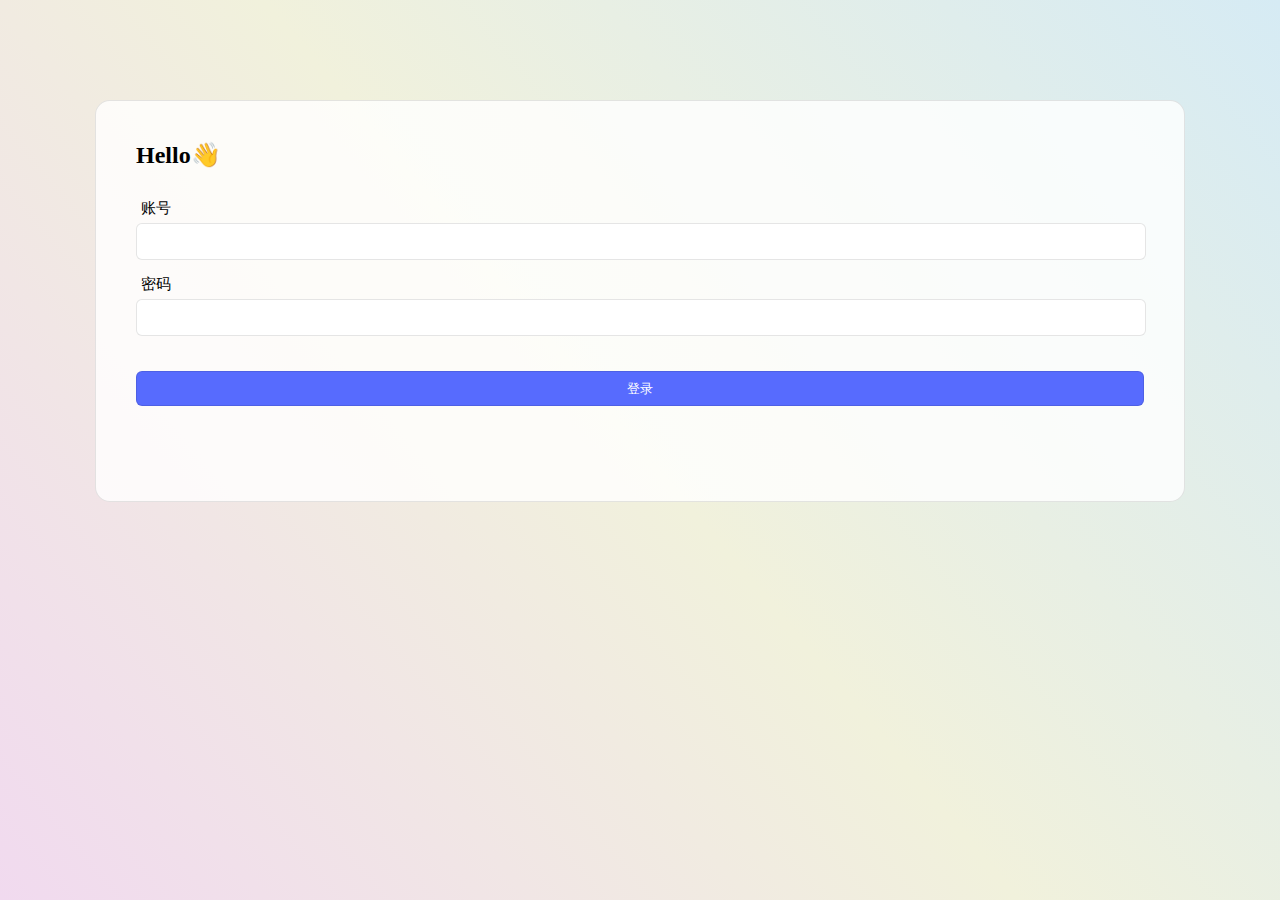
==== index.html @ 5f05f42d "Add files via upload" ====
<!DOCTYPE html>
<html lang="en">
<head>
	<meta charset="UTF-8">
	<meta name="viewport" content="width=device-width, initial-scale=1.0">
	<link rel="stylesheet" href="file/css/login.css">
	<title>登录</title>
</head>
<body>
	<div class="App">
		<div class="nav"></div>
		<div class="loginbg">
			<div class="login">
				<form action="">
					<p class="title">Hello👋</p>
					<p class="AccountTxt">账号</p>
					<input type="number" name="userName" id="name" value="">
					<p class="PasswordTxt">密码</p>
					<input type="password" name="password" id="password" value="">
					<input type="button" name="login" id="loginButt" value="登录">
					<p id="errorTxt"></p>
				</form>
			</div>
		</div>
	</div>
	<script src="file/js/jquery-3.7.0.js"></script>
	<script>

		
		let account;
		let password;
		$("#loginButt").click(function(){
			account = document.getElementById("name").value;
			password = document.getElementById("password").value;
			if(account == "" || password == ""){
				document.getElementById("errorTxt").innerHTML = "请输入账号或密码";
			}else{
				document.getElementById("errorTxt").innerHTML = "";
				data();
			}
		})
		
		function data(){
			$.get("file/data/data.json",{},function(data){
				for(let i=0; i < data.length; i++){
					let user = data[i];
					if(account == user.userAccount && password == user.userPassword){
						console.log("账号正确");
						document.getElementById("errorTxt").innerHTML = "";
						break;
					}else{
						document.getElementById("errorTxt").innerHTML = "账号或密码错误";
					}
				}
            });
		}
	</script>
</body>
</html>
---- file/css/login.css ----
*{
    padding: 0;
    margin: 0;
}

body{
    width: 100vw;
    height: 100vh;
    background: linear-gradient(50deg, #f1daef, #f1f1dc, #d6ebf4);
}

.nav{
    height: 100px;
}

.loginbg{
    width: 85%;
    height: 400px;
    margin: 0 auto;
    background-color: #ffffffce;
    border-radius: 15px;
    border: 1px solid rgba(0, 0, 0, 0.1);
}

.login{
    margin: 40px;
}

.login .title{
    font-size: 1.5em;
    font-weight: bold;
    margin-bottom: 30px;
}

.login .AccountTxt, .login .PasswordTxt{
    margin-left: 5px;
    font-size: 15px;
}

.login input{
    margin: 5px 0px 15px 0px;
    background-color: #fff;
    border-radius: 6px;
    border: 1px solid rgba(0, 0, 0, 0.1);
    outline: none;
    width: 100%;
    height: 35px;
    text-indent: 1em;
}

.login #loginButt{
    color: #fff;
    margin-top: 20px;
    text-indent: 0em;
    background-color: #576bfe;
    transition: all 0.1s;
}
.login #loginButt:active{
    background-color: #4254e1;
}

.login #errorTxt{
    margin-top: 10px;
    text-align: center;
    font-size: 13px;
    color: #ff4747;
}
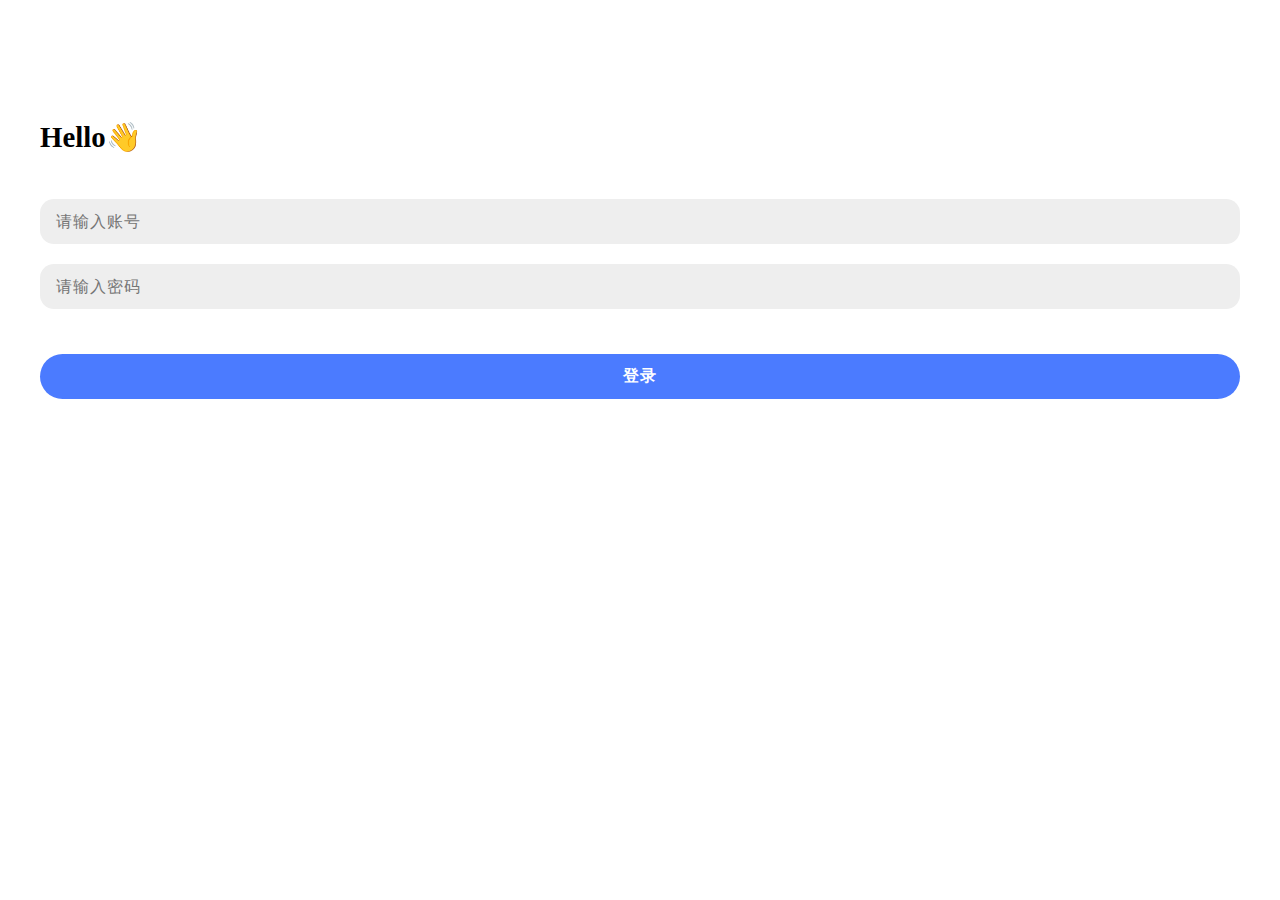
==== commit 6642e640: "Add files via upload" ====
--- a/index.html
+++ b/index.html
@@ -13,10 +13,8 @@
 			<div class="login">
 				<form action="">
 					<p class="title">Hello👋</p>
-					<p class="AccountTxt">账号</p>
-					<input type="number" name="userName" id="name" value="">
-					<p class="PasswordTxt">密码</p>
-					<input type="password" name="password" id="password" value="">
+					<input type="number" name="userName" id="account" value="" placeholder="请输入账号">
+					<input type="password" name="password" id="password" value="" placeholder="请输入密码">
 					<input type="button" name="login" id="loginButt" value="登录">
 					<p id="errorTxt"></p>
 				</form>
@@ -30,7 +28,7 @@
 		let account;
 		let password;
 		$("#loginButt").click(function(){
-			account = document.getElementById("name").value;
+			account = document.getElementById("account").value;
 			password = document.getElementById("password").value;
 			if(account == "" || password == ""){
 				document.getElementById("errorTxt").innerHTML = "请输入账号或密码";
@@ -45,8 +43,8 @@
 				for(let i=0; i < data.length; i++){
 					let user = data[i];
 					if(account == user.userAccount && password == user.userPassword){
-						console.log("账号正确");
 						document.getElementById("errorTxt").innerHTML = "";
+						window.location.href="home.html";
 						break;
 					}else{
 						document.getElementById("errorTxt").innerHTML = "账号或密码错误";
--- a/file/css/login.css
+++ b/file/css/login.css
@@ -6,30 +6,29 @@
 body{
     width: 100vw;
     height: 100vh;
-    background: linear-gradient(50deg, #f1daef, #f1f1dc, #d6ebf4);
 }
 
 .nav{
-    height: 100px;
+    height: 80px;
 }
 
-.loginbg{
+/* .loginbg{
     width: 85%;
     height: 400px;
     margin: 0 auto;
-    background-color: #ffffffce;
+    background-color: #ffffff;
     border-radius: 15px;
     border: 1px solid rgba(0, 0, 0, 0.1);
-}
+} */
 
 .login{
     margin: 40px;
 }
 
 .login .title{
-    font-size: 1.5em;
+    font-size: 1.8em;
     font-weight: bold;
-    margin-bottom: 30px;
+    margin-bottom: 40px;
 }
 
 .login .AccountTxt, .login .PasswordTxt{
@@ -39,29 +38,38 @@
 
 .login input{
     margin: 5px 0px 15px 0px;
-    background-color: #fff;
-    border-radius: 6px;
-    border: 1px solid rgba(0, 0, 0, 0.1);
-    outline: none;
+    background-color: #eeeeee;
+    outline: 2px solid #00000000;
+    border-radius: 14px;
+    border: none;
     width: 100%;
-    height: 35px;
+    height: 45px;
+    font-size: 16px;
+    letter-spacing: 1px;
     text-indent: 1em;
+    transition: 0.3s;
+}
+
+#account:focus, #password:focus{
+    outline: 2px solid #576bfe;
 }
 
 .login #loginButt{
     color: #fff;
-    margin-top: 20px;
+    font-weight: bold;
+    margin-top: 30px;
     text-indent: 0em;
-    background-color: #576bfe;
+    border-radius: 30px;
+    background-color: #4b7bff;
     transition: all 0.1s;
 }
 .login #loginButt:active{
-    background-color: #4254e1;
+    background-color: #3c6ef9;
 }
 
 .login #errorTxt{
     margin-top: 10px;
     text-align: center;
-    font-size: 13px;
+    font-size: 14px;
     color: #ff4747;
 }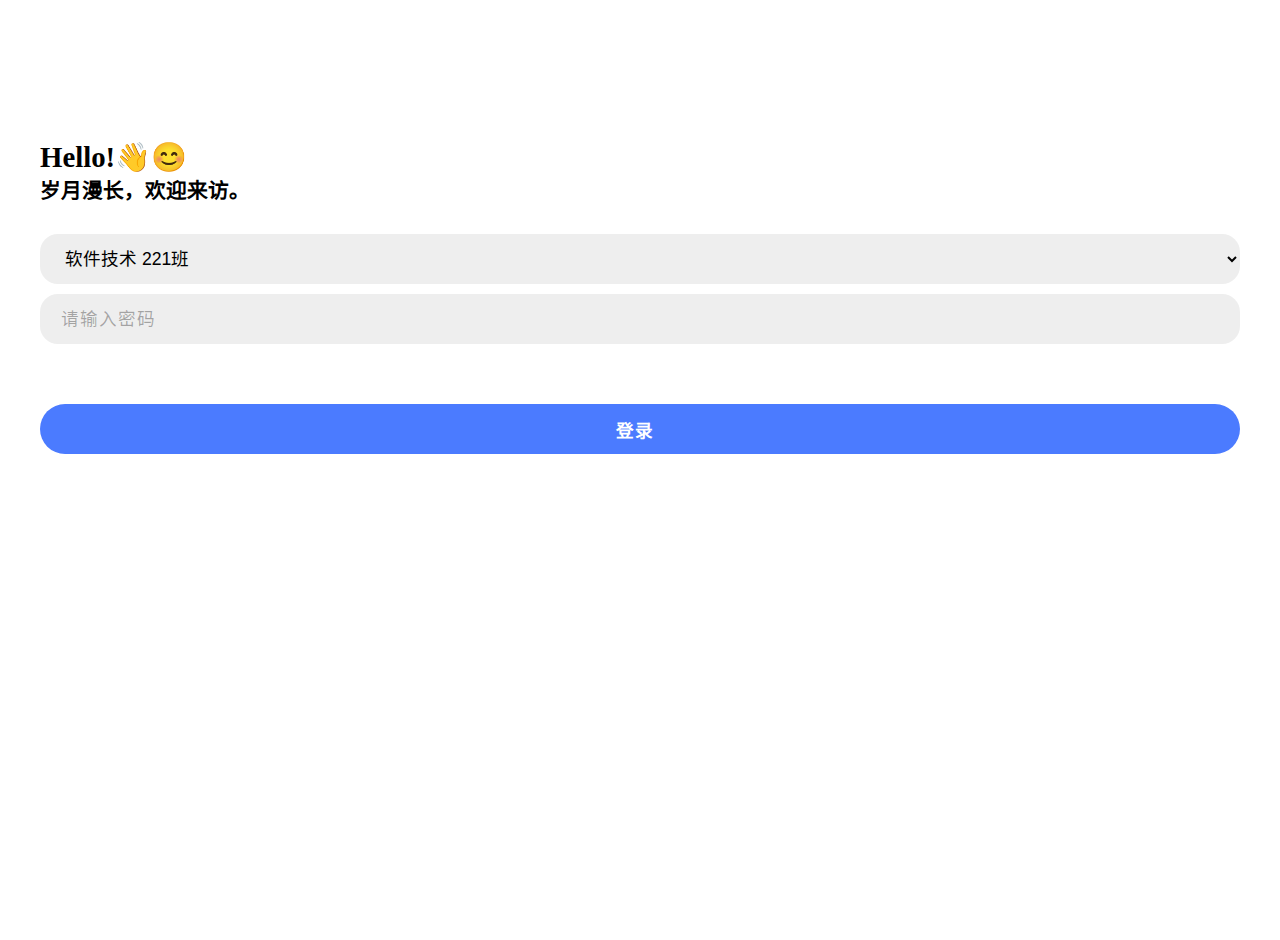
==== commit fe702fb9: "Add files via upload" ====
--- a/index.html
+++ b/index.html
@@ -1,5 +1,5 @@
 <!DOCTYPE html>
-<html lang="en">
+<html lang="zh-CN">
 <head>
 	<meta charset="UTF-8">
 	<meta name="viewport" content="width=device-width, initial-scale=1.0">
@@ -8,50 +8,39 @@
 </head>
 <body>
 	<div class="App">
+		<!-- 顶部导航栏 -->
 		<div class="nav"></div>
-		<div class="loginbg">
-			<div class="login">
-				<form action="">
-					<p class="title">Hello👋</p>
-					<input type="number" name="userName" id="account" value="" placeholder="请输入账号">
-					<input type="password" name="password" id="password" value="" placeholder="请输入密码">
-					<input type="button" name="login" id="loginButt" value="登录">
-					<p id="errorTxt"></p>
-				</form>
+		<!-- 登录模块 -->
+		<div class="login">
+			<div class="hello">
+				<p class="title">Hello!👋😊</p>
+				<p class="txt">岁月漫长，欢迎来访。</p>
 			</div>
+			<form action="">
+				<div id="classList">
+					<span>请选择班级</span>
+					<img src="file/img/下拉.png" alt="">
+					<div class="className">
+						<ul>
+							<li>软件技术 221班</li>
+							<li>软件技术 222班</li>
+							<li>软件技术 223班</li>
+						</ul>
+					</div>
+				</div>
+				<select id="classList2">
+					<option value="">软件技术 221班</option>
+					<option value="">软件技术 222班</option>
+					<option value="">软件技术 223班</option>
+				</select>
+				<input type="password" name="password" id="password" value="" placeholder="请输入密码">
+				<div id="errorTxt"></div>
+				<input type="button" name="login" id="loginButt" value="登录">
+			</form>
 		</div>
 	</div>
+	<!-- 引入js文件 -->
 	<script src="file/js/jquery-3.7.0.js"></script>
-	<script>
-
-		
-		let account;
-		let password;
-		$("#loginButt").click(function(){
-			account = document.getElementById("account").value;
-			password = document.getElementById("password").value;
-			if(account == "" || password == ""){
-				document.getElementById("errorTxt").innerHTML = "请输入账号或密码";
-			}else{
-				document.getElementById("errorTxt").innerHTML = "";
-				data();
-			}
-		})
-		
-		function data(){
-			$.get("file/data/data.json",{},function(data){
-				for(let i=0; i < data.length; i++){
-					let user = data[i];
-					if(account == user.userAccount && password == user.userPassword){
-						document.getElementById("errorTxt").innerHTML = "";
-						window.location.href="home.html";
-						break;
-					}else{
-						document.getElementById("errorTxt").innerHTML = "账号或密码错误";
-					}
-				}
-            });
-		}
-	</script>
+	<script src="file/js/login.js"></script>
 </body>
 </html>--- a/file/css/login.css
+++ b/file/css/login.css
@@ -2,62 +2,128 @@
     padding: 0;
     margin: 0;
 }
-
+a{
+    text-decoration: none;
+    color: #000;
+}
+ul,ol{
+    list-style: none;
+}
+html{
+    scroll-behavior: smooth;
+}
 body{
     width: 100vw;
     height: 100vh;
 }
 
+
+.App{
+    margin: 40px;
+}
 .nav{
-    height: 80px;
+    height: 100px;
 }
 
-/* .loginbg{
-    width: 85%;
-    height: 400px;
-    margin: 0 auto;
-    background-color: #ffffff;
-    border-radius: 15px;
-    border: 1px solid rgba(0, 0, 0, 0.1);
-} */
-
-.login{
-    margin: 40px;
+.login .hello{
+    margin-bottom: 30px;
+}
+.login .hello .title{
+    font-size: 1.8em;
+    font-weight: 700;
+    margin-bottom: 0px;
+}
+.login .hello .txt{
+    font-size: 1.3em;
+    font-weight: 700;
+    color: #000000;
 }
 
-.login .title{
-    font-size: 1.8em;
-    font-weight: bold;
-    margin-bottom: 40px;
+#classList{
+    position: relative;
+    width: 100%;
+    height: 50px;
+    background-color: #eeeeee;
+    border-radius: 18px;
+    text-indent: 1.2em;
+    display: flex;
+    align-items: center;
+    display: none;
+}
+#classList span{
+    color: #00000050;
+    font-size: 1.1em;
+    letter-spacing: 1px;
+    user-select: none;
+}
+#classList img{
+    position: absolute;
+    right: 20px;
+    width: 16px;
+    opacity: 0.3;
+}
+#classList .className{
+    position: absolute;
+    left: 0;
+    top: 60px;
+    border-radius: 18px;
+    background-color: #fff;
+    box-shadow: 0px 5px 20px #00000020;
+    width: calc(100% - 20px);
+    padding: 10px;
+    opacity: 0;
+    transform: scale(0.1);
+}
+#classList .className ul li{
+    height: 50px;
+    line-height: 50px;
+    border-radius: 10px;
+}
+#classList .className ul li:hover{
+    background-color: #4b7bff10;
 }
 
-.login .AccountTxt, .login .PasswordTxt{
-    margin-left: 5px;
-    font-size: 15px;
+#classList2{
+    width: 100%;
+    height: 50px;
+    background-color: #eeeeee;
+    border: none;
+    outline: none;
+    border-radius: 18px;
+    text-indent: 1.2em;
+    font-size: 1.1em;
 }
 
+
+
+
 .login input{
-    margin: 5px 0px 15px 0px;
+    margin: 10px 0px;
+    padding-right: 10px;
     background-color: #eeeeee;
     outline: 2px solid #00000000;
-    border-radius: 14px;
+    border-radius: 18px;
     border: none;
-    width: 100%;
-    height: 45px;
-    font-size: 16px;
+    width: calc(100% - 10px);
+    height: 50px;
+    font-size: 1.1em;
     letter-spacing: 1px;
-    text-indent: 1em;
+    text-indent: 1.2em;
     transition: 0.3s;
+}
+.login input::placeholder{
+    color: #00000050;
 }
 
 #account:focus, #password:focus{
-    outline: 2px solid #576bfe;
+    outline: 2px solid #4b7bff;
 }
 
 .login #loginButt{
     color: #fff;
+    width: 100%;
     font-weight: bold;
-    margin-top: 30px;
+    margin-top: 20px;
     text-indent: 0em;
     border-radius: 30px;
     background-color: #4b7bff;
@@ -68,8 +134,9 @@
 }
 
 .login #errorTxt{
+    height: 20px;
     margin-top: 10px;
+    font-size: 15px;
     text-align: center;
-    font-size: 14px;
     color: #ff4747;
 }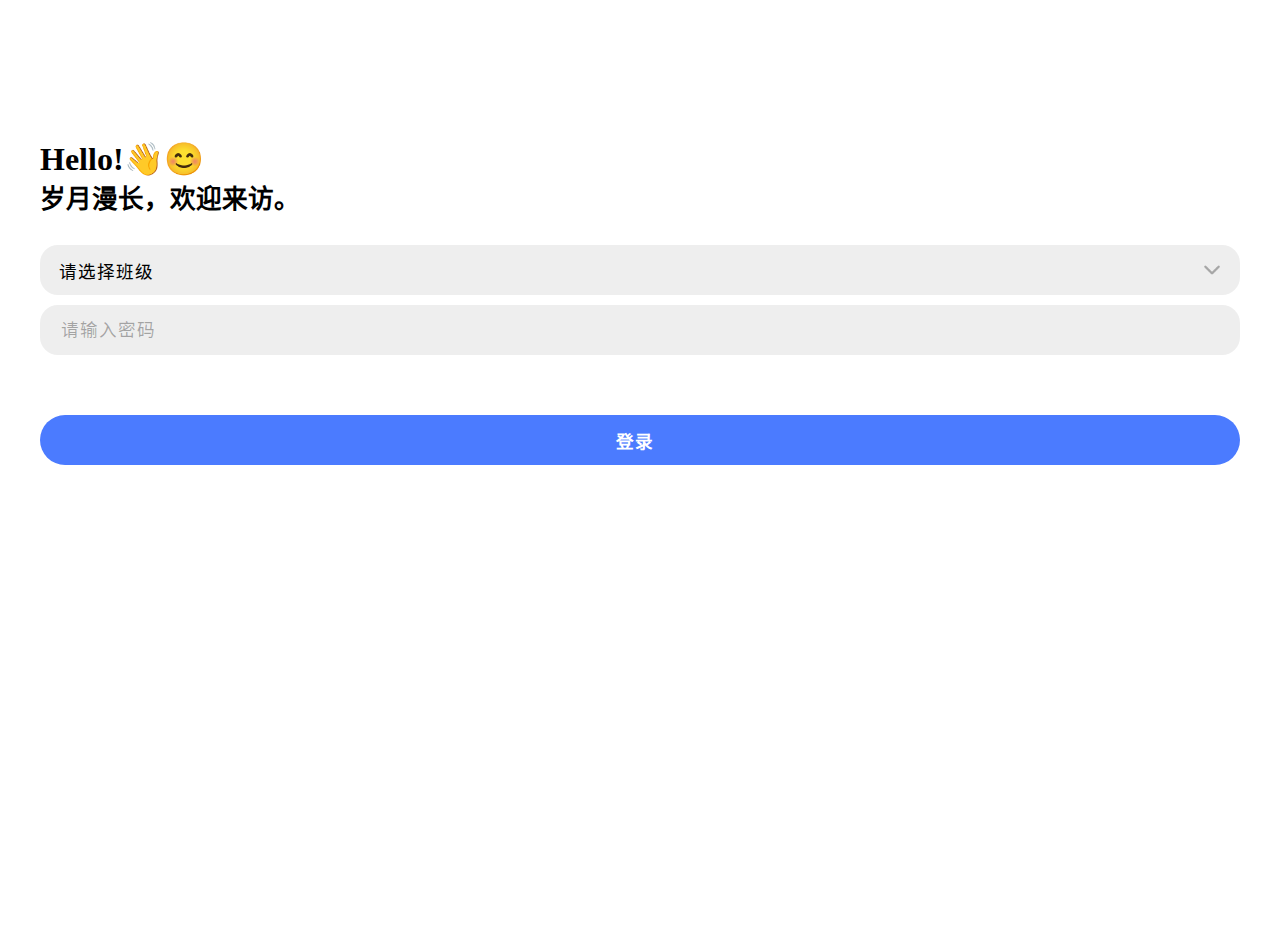
==== commit 4e4acf61: "Add files via upload" ====
--- a/index.html
+++ b/index.html
@@ -18,21 +18,16 @@
 			</div>
 			<form action="">
 				<div id="classList">
-					<span>请选择班级</span>
+					<span class="className">请选择班级</span>
 					<img src="file/img/下拉.png" alt="">
-					<div class="className">
+					<div class="classNameList">
 						<ul>
-							<li>软件技术 221班</li>
-							<li>软件技术 222班</li>
-							<li>软件技术 223班</li>
+							<li onclick="setOption(this)">软件技术 221班</li>
+							<li onclick="setOption(this)">软件技术 222班</li>
+							<li onclick="setOption(this)">软件技术 223班</li>
 						</ul>
 					</div>
 				</div>
-				<select id="classList2">
-					<option value="">软件技术 221班</option>
-					<option value="">软件技术 222班</option>
-					<option value="">软件技术 223班</option>
-				</select>
 				<input type="password" name="password" id="password" value="" placeholder="请输入密码">
 				<div id="errorTxt"></div>
 				<input type="button" name="login" id="loginButt" value="登录">
--- a/file/css/login.css
+++ b/file/css/login.css
@@ -29,12 +29,12 @@
     margin-bottom: 30px;
 }
 .login .hello .title{
-    font-size: 1.8em;
+    font-size: 2em;
     font-weight: 700;
     margin-bottom: 0px;
 }
 .login .hello .txt{
-    font-size: 1.3em;
+    font-size: 1.6em;
     font-weight: 700;
     color: #000000;
 }
@@ -48,10 +48,8 @@
     text-indent: 1.2em;
     display: flex;
     align-items: center;
-    display: none;
 }
-#classList span{
-    color: #00000050;
+#classList .className{
     font-size: 1.1em;
     letter-spacing: 1px;
     user-select: none;
@@ -62,7 +60,7 @@
     width: 16px;
     opacity: 0.3;
 }
-#classList .className{
+#classList .classNameList{
     position: absolute;
     left: 0;
     top: 60px;
@@ -71,29 +69,17 @@
     box-shadow: 0px 5px 20px #00000020;
     width: calc(100% - 20px);
     padding: 10px;
-    opacity: 0;
-    transform: scale(0.1);
+    display: none;
 }
-#classList .className ul li{
+#classList .classNameList ul li{
     height: 50px;
     line-height: 50px;
     border-radius: 10px;
+    font-size: 1.1em;
 }
-#classList .className ul li:hover{
+#classList .classNameList ul li:hover{
     background-color: #4b7bff10;
 }
-
-#classList2{
-    width: 100%;
-    height: 50px;
-    background-color: #eeeeee;
-    border: none;
-    outline: none;
-    border-radius: 18px;
-    text-indent: 1.2em;
-    font-size: 1.1em;
-}
-
 
 
 
@@ -136,7 +122,7 @@
 .login #errorTxt{
     height: 20px;
     margin-top: 10px;
-    font-size: 15px;
+    font-size: 1.1em;
     text-align: center;
     color: #ff4747;
 }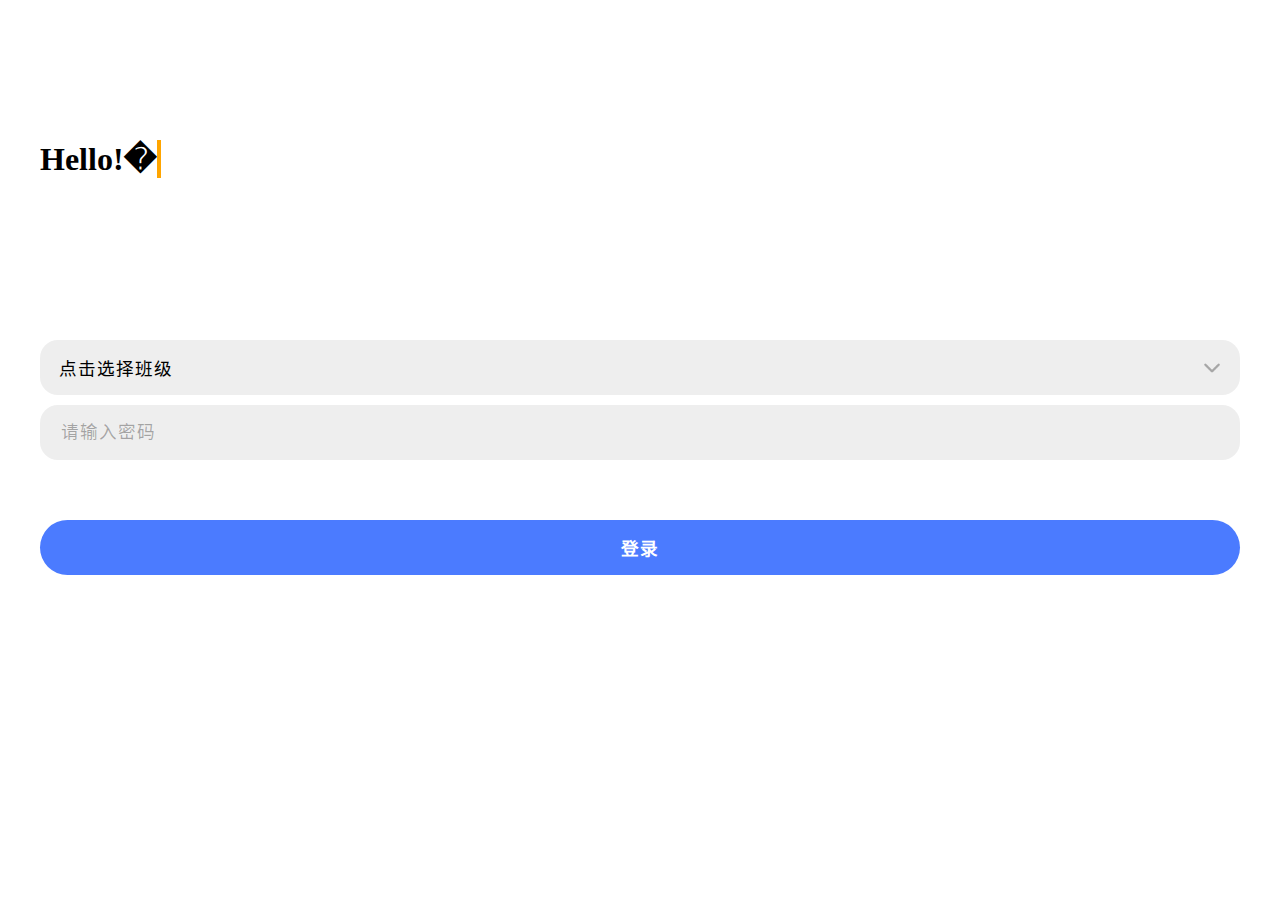
==== commit 62f5cb0d: "Add files via upload" ====
--- a/index.html
+++ b/index.html
@@ -13,12 +13,13 @@
 		<!-- 登录模块 -->
 		<div class="login">
 			<div class="hello">
-				<p class="title">Hello!👋😊</p>
-				<p class="txt">岁月漫长，欢迎来访。</p>
+				<p id="helloTitle"></p>
+				<p id="helloText"></p>
 			</div>
+			<!-- 表单区域 -->
 			<form action="">
 				<div id="classList">
-					<span class="className">请选择班级</span>
+					<span class="className">点击选择班级</span>
 					<img src="file/img/下拉.png" alt="">
 					<div class="classNameList">
 						<ul>
--- a/file/css/login.css
+++ b/file/css/login.css
@@ -1,22 +1,9 @@
-*{
-    padding: 0;
-    margin: 0;
-}
-a{
-    text-decoration: none;
-    color: #000;
-}
-ul,ol{
-    list-style: none;
-}
-html{
-    scroll-behavior: smooth;
-}
-body{
-    width: 100vw;
-    height: 100vh;
-}
 
+/* ========== 初始化样式 ========== */
+*{padding: 0; margin: 0;}
+a{text-decoration: none; color: #000;}
+ul,ol{list-style: none;}
+html{scroll-behavior: smooth;}
 
 .App{
     margin: 40px;
@@ -25,26 +12,34 @@
     height: 100px;
 }
 
+/* ========== 欢迎文本 ========== */
+
 .login .hello{
-    margin-bottom: 30px;
+    height: 200px;
 }
-.login .hello .title{
+#helloTitle{
     font-size: 2em;
-    font-weight: 700;
-    margin-bottom: 0px;
+    font-weight: bold;
 }
-.login .hello .txt{
-    font-size: 1.6em;
-    font-weight: 700;
-    color: #000000;
+#helloText{
+    font-size: 1.5em;
+    font-weight: bold;
 }
+#helloTitle, #helloText{
+    display: inline-block;
+    border-right: 0.15em solid orange;
+    overflow: hidden;
+    white-space: nowrap;
+}
+
+/* ========== 班级选择框 ========== */
 
 #classList{
     position: relative;
     width: 100%;
-    height: 50px;
+    height: 55px;
+    border-radius: 18px;
     background-color: #eeeeee;
-    border-radius: 18px;
     text-indent: 1.2em;
     display: flex;
     align-items: center;
@@ -59,29 +54,36 @@
     right: 20px;
     width: 16px;
     opacity: 0.3;
+    transition: 0.3s;
+    user-select: none;
 }
 #classList .classNameList{
     position: absolute;
     left: 0;
-    top: 60px;
+    top: 65px;
     border-radius: 18px;
     background-color: #fff;
     box-shadow: 0px 5px 20px #00000020;
     width: calc(100% - 20px);
     padding: 10px;
-    display: none;
+    transform: scale(0);
+    transform-origin: 50% -20px;
+    transition: 0.3s;
+    opacity: 0;
 }
 #classList .classNameList ul li{
     height: 50px;
     line-height: 50px;
     border-radius: 10px;
     font-size: 1.1em;
+    user-select: none;
 }
 #classList .classNameList ul li:hover{
-    background-color: #4b7bff10;
+    background-color: #4b7bff;
+    color: #fff;
 }
 
-
+/* ========== 密码框输入框 ========== */
 
 .login input{
     margin: 10px 0px;
@@ -91,7 +93,7 @@
     border-radius: 18px;
     border: none;
     width: calc(100% - 10px);
-    height: 50px;
+    height: 55px;
     font-size: 1.1em;
     letter-spacing: 1px;
     text-indent: 1.2em;
@@ -100,16 +102,18 @@
 .login input::placeholder{
     color: #00000050;
 }
-
-#account:focus, #password:focus{
+#password:focus{
     outline: 2px solid #4b7bff;
 }
+
+/* ========== 登录按钮 ========== */
 
 .login #loginButt{
     color: #fff;
     width: 100%;
     font-weight: bold;
-    margin-top: 20px;
+    margin-top: 10px;
+    padding-right: 0px;
     text-indent: 0em;
     border-radius: 30px;
     background-color: #4b7bff;
@@ -119,9 +123,11 @@
     background-color: #3c6ef9;
 }
 
+/* ====== 报错文本 ====== */
+
 .login #errorTxt{
     height: 20px;
-    margin-top: 10px;
+    margin: 10px 0px;
     font-size: 1.1em;
     text-align: center;
     color: #ff4747;
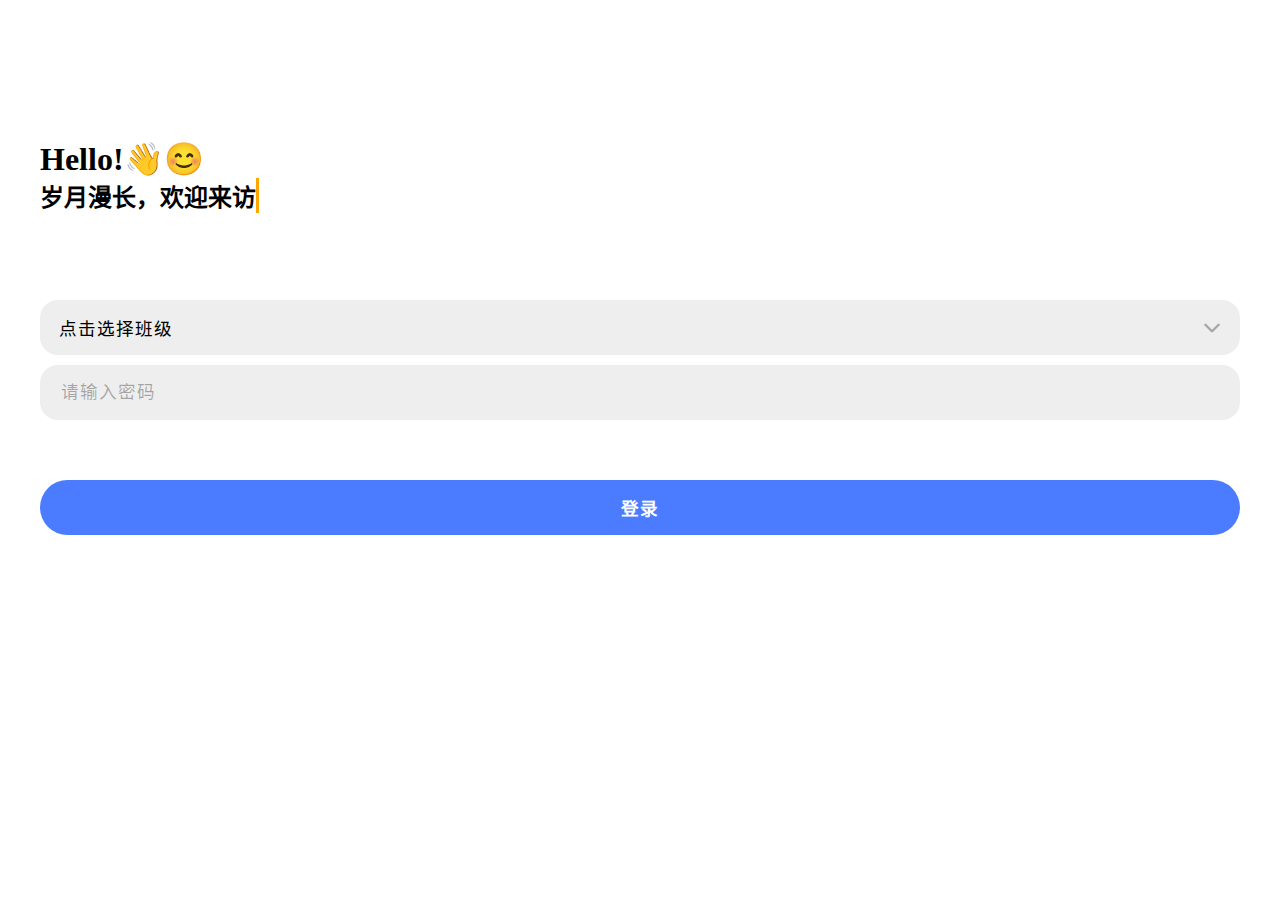
==== commit 54cb240a: "Add files via upload" ====
--- a/index.html
+++ b/index.html
@@ -7,13 +7,13 @@
 	<title>登录</title>
 </head>
 <body>
-	<div class="App">
+	<div id="App">
 		<!-- 顶部导航栏 -->
-		<div class="nav"></div>
+		<div id="nav"></div>
 		<!-- 登录模块 -->
 		<div class="login">
 			<div class="hello">
-				<p id="helloTitle"></p>
+				<p id="helloTitle">Hello!👋😊</p>
 				<p id="helloText"></p>
 			</div>
 			<!-- 表单区域 -->
@@ -23,9 +23,9 @@
 					<img src="file/img/下拉.png" alt="">
 					<div class="classNameList">
 						<ul>
-							<li onclick="setOption(this)">软件技术 221班</li>
-							<li onclick="setOption(this)">软件技术 222班</li>
-							<li onclick="setOption(this)">软件技术 223班</li>
+							<li onclick="setOption(this)">软件技术221班</li>
+							<li onclick="setOption(this)">软件技术222班</li>
+							<li onclick="setOption(this)">软件技术223班</li>
 						</ul>
 					</div>
 				</div>
--- a/file/css/login.css
+++ b/file/css/login.css
@@ -5,17 +5,17 @@
 ul,ol{list-style: none;}
 html{scroll-behavior: smooth;}
 
-.App{
+#App{
     margin: 40px;
 }
-.nav{
+#nav{
     height: 100px;
 }
 
 /* ========== 欢迎文本 ========== */
 
 .login .hello{
-    height: 200px;
+    height: 160px;
 }
 #helloTitle{
     font-size: 2em;
@@ -24,8 +24,6 @@
 #helloText{
     font-size: 1.5em;
     font-weight: bold;
-}
-#helloTitle, #helloText{
     display: inline-block;
     border-right: 0.15em solid orange;
     overflow: hidden;
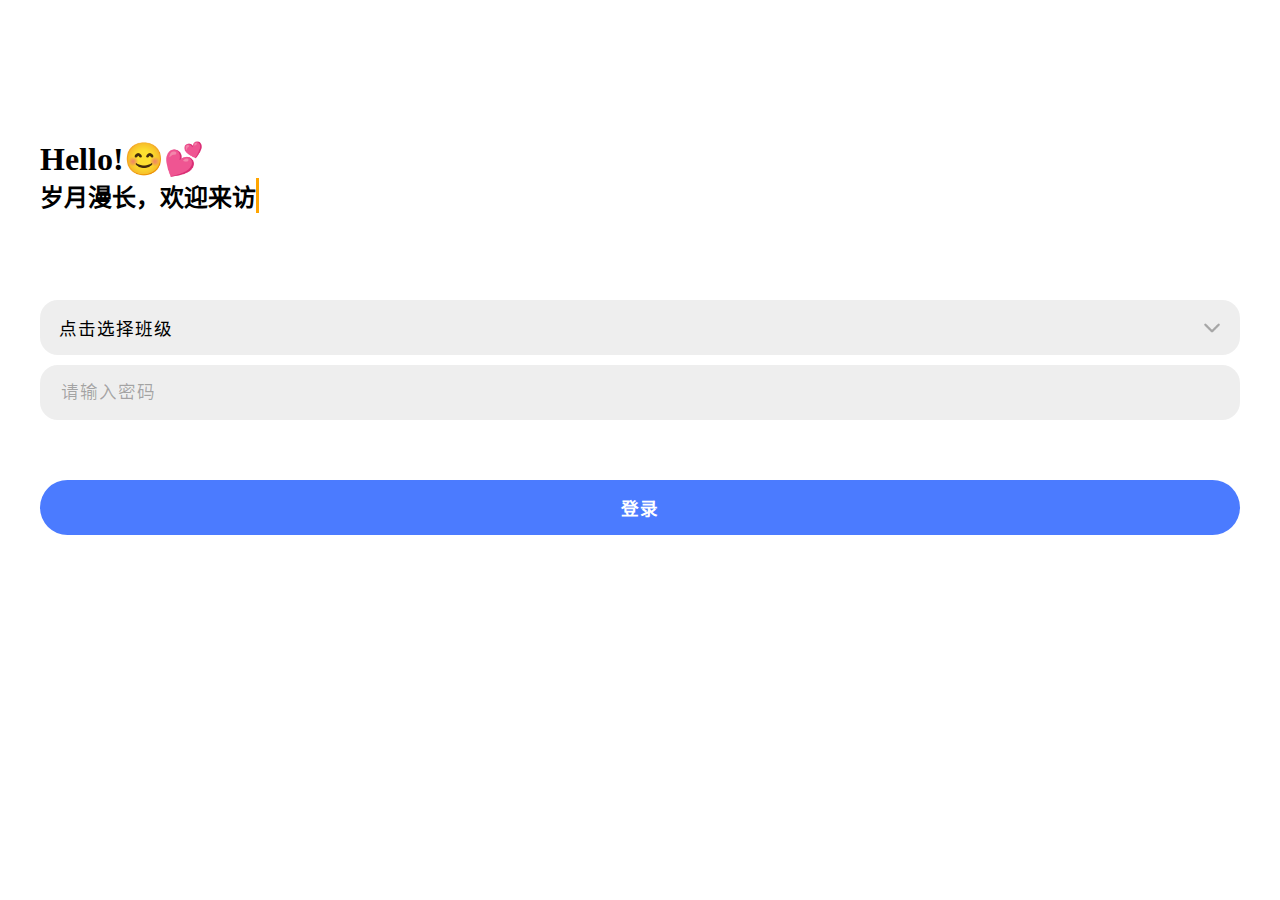
==== commit 882d5059: "Add files via upload" ====
--- a/index.html
+++ b/index.html
@@ -13,7 +13,7 @@
 		<!-- 登录模块 -->
 		<div class="login">
 			<div class="hello">
-				<p id="helloTitle">Hello!👋😊</p>
+				<p id="helloTitle">Hello!😊💕</p>
 				<p id="helloText"></p>
 			</div>
 			<!-- 表单区域 -->
